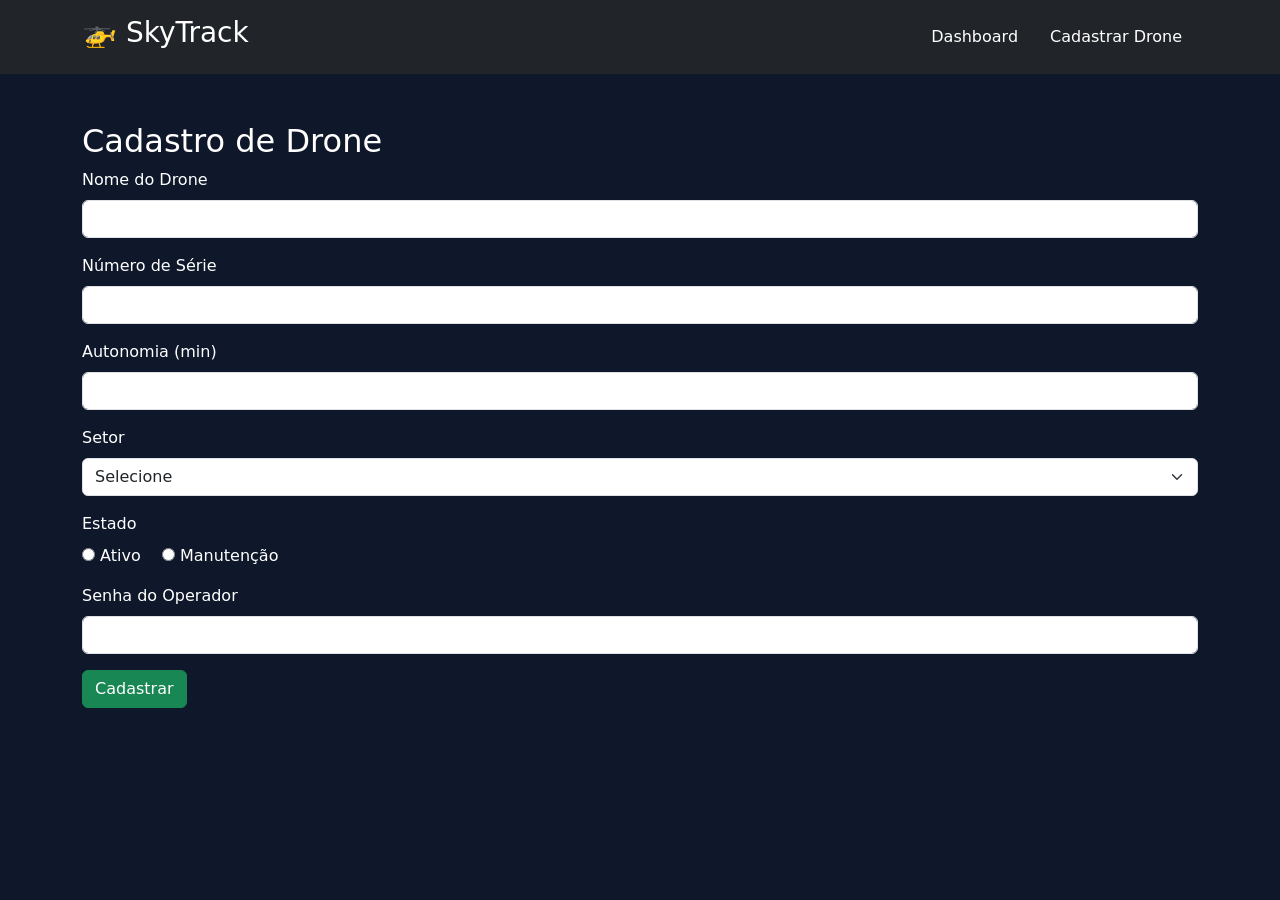
==== cadastro.html @ c9c6bc72 "estilizaçãoi inicial" ====
<!doctype html>
<html lang="pt-br">
  <head>
    <meta charset="UTF-8" />
    <meta name="viewport" content="width=device-width, initial-scale=1.0" />
    <title>Cadastro de Drone</title>

    <link
      href="https://cdn.jsdelivr.net/npm/bootstrap@5.3.0/dist/css/bootstrap.min.css"
      rel="stylesheet"
    />
  </head>
  <style>
      body {
        background-color: #0f172a;
        color: white;
      }
  </style>

  <body>
    <header class="bg-dark p-3">
      <div class="container d-flex justify-content-between align-items-center">
        <h3>🚁 SkyTrack</h3>
        <nav>
          <ul class="nav">
            <li class="nav-item">
              <a href="index.html" class="nav-link text-white">Dashboard</a>
            </li>
            <li class="nav-item">
              <a href="cadastro.html" class="nav-link text-white"
                >Cadastrar Drone</a
              >
            </li>
          </ul>
        </nav>
      </div>
    </header>

    <main class="container my-5">
      <h2>Cadastro de Drone</h2>

      <form>
        <div class="mb-3">
          <label for="nome" class="form-label">Nome do Drone</label>
          <input type="text" id="nome" class="form-control" required />
        </div>

        <div class="mb-3">
          <label for="serie" class="form-label">Número de Série</label>
          <input
            type="text"
            id="serie"
            class="form-control"
            minlength="8"
            required
          />
        </div>

        <div class="mb-3">
          <label for="autonomia" class="form-label">Autonomia (min)</label>
          <input
            type="number"
            id="autonomia"
            class="form-control"
            max="120"
            required
          />
        </div>

        <div class="mb-3">
          <label class="form-label">Setor</label>
          <select class="form-select" required>
            <option value="">Selecione</option>
            <option>Entrega Rápida</option>
            <option>Inspeção</option>
            <option>Pesado</option>
          </select>
        </div>

        <div class="mb-3">
          <label class="form-label">Estado</label><br />
          <input type="radio" name="estado" value="Ativo" required /> Ativo
          <input type="radio" name="estado" value="Manutenção" class="ms-3" />
          Manutenção
        </div>

        <div class="mb-3">
          <label for="senha" class="form-label">Senha do Operador</label>
          <input type="password" id="senha" class="form-control" required />
        </div>

        <button type="submit" class="btn btn-success">Cadastrar</button>
      </form>
    </main>

    <script>
      const form = document.querySelector("form");

      form.addEventListener("submit", function (e) {
        e.preventDefault();

        const drone = {
          nome: document.getElementById("nome").value,
          serie: document.getElementById("serie").value,
          autonomia: document.getElementById("autonomia").value,
          setor: document.querySelector("select").value,
          estado: document.querySelector('input[name="estado"]:checked')?.value,
        };

        let drones = JSON.parse(localStorage.getItem("drones")) || [];

        drones.push(drone);

        localStorage.setItem("drones", JSON.stringify(drones));

        mostrarMensagem("Drone cadastrado com sucesso 🚀");

        form.reset();
      });

      function mostrarMensagem(msg) {
        const alerta = document.createElement("div");
        alerta.className = "alert alert-success mt-3";
        alerta.innerText = msg;

        document.querySelector("main").appendChild(alerta);

        setTimeout(() => {
          alerta.remove();
        }, 3000);
      }
    </script>
  </body>
</html>
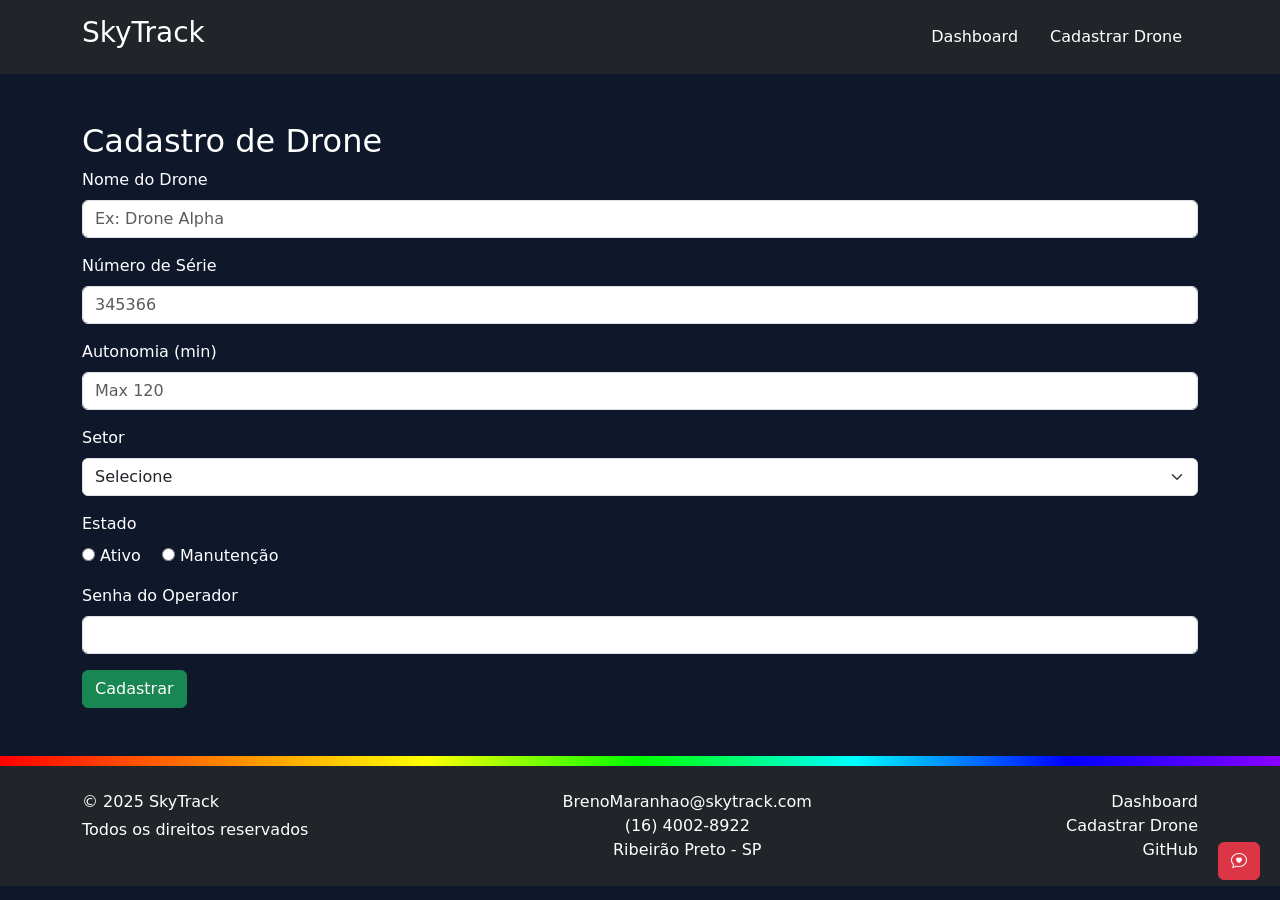
==== commit 91b0ad8d: "parte RUAN" ====
--- a/cadastro.html
+++ b/cadastro.html
@@ -9,18 +9,29 @@
       href="https://cdn.jsdelivr.net/npm/bootstrap@5.3.0/dist/css/bootstrap.min.css"
       rel="stylesheet"
     />
+    <!-- icon da pagina -->
+    <link
+      rel="icon"
+      type="image/x-icon"
+      href="https://encrypted-tbn0.gstatic.com/images?q=tbn:ANd9GcRArHRQlKS6To2_41tWeGjSX8gB-A3QEX8Xwg&s"
+    />
+    <link rel="stylesheet" href="./assets/CSS/style.css" />
+    <link
+      rel="stylesheet"
+      href="https://cdn.jsdelivr.net/npm/bootstrap-icons@1.13.1/font/bootstrap-icons.min.css"
+    />
   </head>
   <style>
-      body {
-        background-color: #0f172a;
-        color: white;
-      }
+    body {
+      background-color: #0f172a;
+      color: white;
+    }
   </style>
 
   <body>
     <header class="bg-dark p-3">
       <div class="container d-flex justify-content-between align-items-center">
-        <h3>🚁 SkyTrack</h3>
+        <h3>SkyTrack</h3>
         <nav>
           <ul class="nav">
             <li class="nav-item">
@@ -42,7 +53,13 @@
       <form>
         <div class="mb-3">
           <label for="nome" class="form-label">Nome do Drone</label>
-          <input type="text" id="nome" class="form-control" required />
+          <input
+            type="text"
+            id="nome"
+            placeholder="Ex: Drone Alpha"
+            class="form-control"
+            required
+          />
         </div>
 
         <div class="mb-3">
@@ -52,6 +69,7 @@
             id="serie"
             class="form-control"
             minlength="8"
+            placeholder="345366"
             required
           />
         </div>
@@ -63,13 +81,14 @@
             id="autonomia"
             class="form-control"
             max="120"
+            placeholder="Max 120"
             required
           />
         </div>
 
         <div class="mb-3">
           <label class="form-label">Setor</label>
-          <select class="form-select" required>
+          <select id="setor" class="form-select" required>
             <option value="">Selecione</option>
             <option>Entrega Rápida</option>
             <option>Inspeção</option>
@@ -92,6 +111,47 @@
         <button type="submit" class="btn btn-success">Cadastrar</button>
       </form>
     </main>
+    <button class="btn btn-danger sos-btn">
+      <i class="bi bi-chat-heart"></i>
+    </button>
+    <footer class="bg-dark text-white py-4 mt-5">
+      <div
+        class="container d-flex flex-wrap justify-content-between align-items-start"
+      >
+        <!-- Esquerda -->
+        <div>
+          <p class="mb-1">&copy; 2025 SkyTrack</p>
+          <p class="mb-0">Todos os direitos reservados</p>
+        </div>
+
+        <address class="mb-0 text-center">
+          BrenoMaranhao@skytrack.com<br />
+          (16) 4002-8922 <br />
+          Ribeirão Preto - SP
+        </address>
+
+        <nav>
+          <ul class="nav flex-column text-end">
+            <li class="nav-item">
+              <a href="index.html" class="nav-link text-white p-0">Dashboard</a>
+            </li>
+            <li class="nav-item">
+              <a href="cadastro.html" class="nav-link text-white p-0"
+                >Cadastrar Drone</a
+              >
+            </li>
+            <li class="nav-item">
+              <a
+                href="https://github.com/ByteCoreRP/SkyTrack_Project.git"
+                class="nav-link text-white p-0"
+              >
+                GitHub
+              </a>
+            </li>
+          </ul>
+        </nav>
+      </div>
+    </footer>
 
     <script>
       const form = document.querySelector("form");
@@ -102,7 +162,7 @@
         const drone = {
           nome: document.getElementById("nome").value,
           serie: document.getElementById("serie").value,
-          autonomia: document.getElementById("autonomia").value,
+          autonomia: Number(document.getElementById("autonomia").value),
           setor: document.querySelector("select").value,
           estado: document.querySelector('input[name="estado"]:checked')?.value,
         };
@@ -113,9 +173,13 @@
 
         localStorage.setItem("drones", JSON.stringify(drones));
 
-        mostrarMensagem("Drone cadastrado com sucesso 🚀");
+        mostrarMensagem("Drone cadastrado com sucesso");
 
         form.reset();
+
+        setTimeout(() => {
+          window.location.href = "index.html";
+        }, 1500);
       });
 
       function mostrarMensagem(msg) {
@@ -123,7 +187,9 @@
         alerta.className = "alert alert-success mt-3";
         alerta.innerText = msg;
 
-        document.querySelector("main").appendChild(alerta);
+        const form = document.querySelector("form");
+
+        form.parentNode.insertBefore(alerta, form);
 
         setTimeout(() => {
           alerta.remove();
--- a/assets/CSS/style.css
+++ b/assets/CSS/style.css
@@ -0,0 +1,71 @@
+* {
+  margin: 0;
+  padding: 0;
+  box-sizing: border-box;
+}
+      body {
+        background-color: #0f172a;
+        color: white;
+      }
+nav ul {
+  display: flex;
+  justify-content: space-between;
+}
+.status-online {
+  background: linear-gradient(45deg, #00ff88, #00cc66);
+  color: black;
+  padding: 5px 10px;
+  border-radius: 5px;
+  font-weight: bold;
+}
+
+.card {
+  border-radius: 10px;
+  transition: 0.3s;
+}
+
+.card:hover {
+  transform: scale(1.03);
+  box-shadow: 0 0 15px rgba(0, 0, 0, 0.5);
+}
+
+.sos-btn {
+  position: fixed;
+  bottom: 20px;
+  right: 20px;
+  z-index: 999;
+}
+
+.truncate {
+  white-space: nowrap;
+  overflow: hidden;
+  text-overflow: ellipsis;
+}
+.bi-bootstrap {
+  color: #fff;
+}
+
+.text-warning {
+  font-weight: bold;
+}
+
+footer {
+  border-top: 10px solid;
+  border-image: linear-gradient(
+    90deg,
+    #ff0000,
+    #ff7f00,
+    #ffff00,
+    #00ff00,
+    #00ffff,
+    #0000ff,
+    #8b00ff
+  ) 1;
+}
+
+@media (max-width: 768px) {
+  nav ul {
+    flex-direction: column;
+    gap: 10px;
+  }
+}
